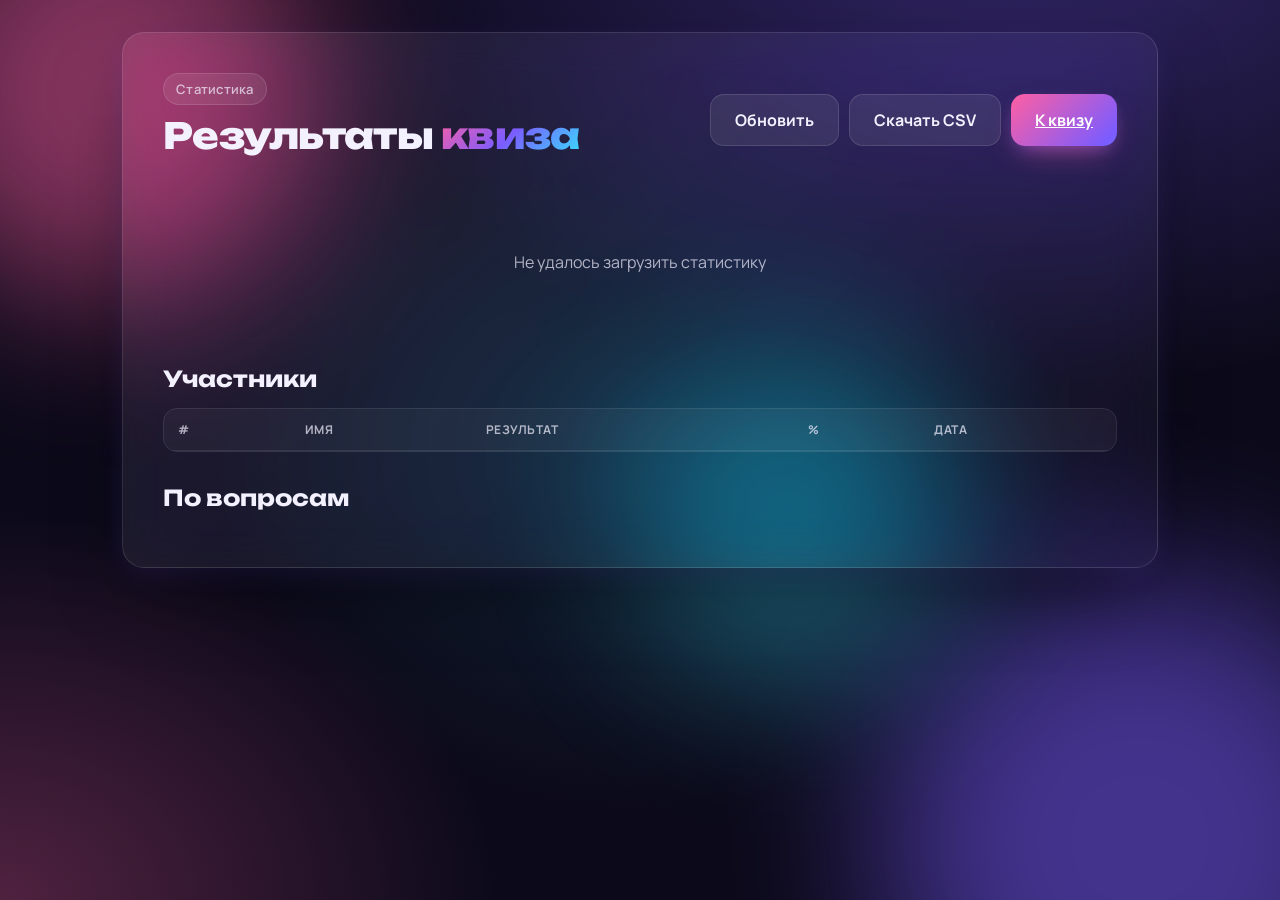
==== stats.html @ 78759b75 "Initial quiz" ====
<!doctype html>
<html lang="ru">
  <head>
    <meta charset="utf-8" />
    <meta name="viewport" content="width=device-width,initial-scale=1" />
    <title>Статистика квиза</title>
    <link rel="preconnect" href="https://fonts.googleapis.com" />
    <link rel="preconnect" href="https://fonts.gstatic.com" crossorigin />
    <link href="https://fonts.googleapis.com/css2?family=Manrope:wght@400;500;600;700;800&family=Unbounded:wght@600;700;800&display=swap" rel="stylesheet" />
    <link rel="stylesheet" href="styles.css" />
    <style>
      .app.wide { max-width: 1100px; align-items: flex-start; padding-top: 32px; padding-bottom: 64px; }
      .stats-header { display: flex; justify-content: space-between; align-items: center; gap: 16px; flex-wrap: wrap; margin-bottom: 24px; }
      .kpi-row { display: grid; grid-template-columns: repeat(auto-fit, minmax(180px, 1fr)); gap: 14px; margin-bottom: 32px; }
      .kpi { background: linear-gradient(135deg, rgba(255,255,255,0.08), rgba(255,255,255,0.03)); border: 1px solid var(--border); border-radius: var(--radius-sm); padding: 18px 20px; backdrop-filter: blur(20px); }
      .kpi-label { font-size: 12px; font-weight: 600; color: var(--text-muted); letter-spacing: 0.04em; text-transform: uppercase; margin-bottom: 6px; }
      .kpi-value { font-family: 'Unbounded', sans-serif; font-size: 36px; font-weight: 800; line-height: 1; background: var(--grad-primary); background-size: 200% 200%; -webkit-background-clip: text; background-clip: text; color: transparent; animation: gradient-shift 5s ease infinite; }
      .section-title { font-family: 'Unbounded', sans-serif; font-size: 22px; font-weight: 700; margin: 32px 0 16px; }
      .table-wrap { overflow-x: auto; border-radius: var(--radius-sm); border: 1px solid var(--border); }
      table { width: 100%; border-collapse: collapse; font-size: 14px; min-width: 560px; }
      th, td { padding: 12px 14px; text-align: left; border-bottom: 1px solid var(--border); }
      th { font-size: 12px; font-weight: 700; text-transform: uppercase; letter-spacing: 0.04em; color: var(--text-muted); background: rgba(255,255,255,0.04); }
      tr:last-child td { border-bottom: none; }
      tr:hover td { background: rgba(255,255,255,0.04); }
      .pill { display: inline-block; padding: 3px 10px; border-radius: 999px; font-weight: 700; font-size: 12px; }
      .pill.green { background: rgba(61,220,151,0.18); color: #b6f5d8; }
      .pill.red { background: rgba(255,94,126,0.18); color: #ffd0d8; }
      .pill.gray { background: rgba(255,255,255,0.08); color: var(--text-muted); }
      .q-card { background: rgba(255,255,255,0.04); border: 1px solid var(--border); border-radius: var(--radius-sm); padding: 18px; margin-bottom: 12px; }
      .q-head { display: flex; justify-content: space-between; gap: 16px; margin-bottom: 10px; align-items: flex-start; flex-wrap: wrap; }
      .q-num { font-weight: 700; color: var(--text-muted); margin-right: 8px; }
      .q-title { font-weight: 700; line-height: 1.4; flex: 1; }
      .opt-row { display: grid; grid-template-columns: 24px 1fr 60px; gap: 10px; align-items: center; padding: 6px 0; font-size: 14px; }
      .opt-letter { width: 22px; height: 22px; border-radius: 6px; background: rgba(255,255,255,0.08); display: grid; place-items: center; font-size: 11px; font-weight: 700; color: var(--text-muted); }
      .opt-row.is-correct .opt-letter { background: var(--grad-success); color: #053b25; }
      .opt-bar-wrap { background: rgba(255,255,255,0.06); border-radius: 6px; height: 8px; overflow: hidden; position: relative; margin-top: 4px; }
      .opt-bar { height: 100%; background: rgba(255,255,255,0.25); border-radius: 6px; transition: width 0.6s; }
      .opt-row.is-correct .opt-bar { background: var(--grad-success); }
      .opt-text { line-height: 1.4; }
      .opt-pct { font-weight: 700; font-size: 13px; text-align: right; color: var(--text-muted); font-variant-numeric: tabular-nums; }
      .top-actions { display: flex; gap: 10px; flex-wrap: wrap; }
      .empty { text-align: center; color: var(--text-muted); padding: 60px 20px; }
    </style>
  </head>
  <body>
    <div class="bg">
      <div class="blob blob1"></div>
      <div class="blob blob2"></div>
      <div class="blob blob3"></div>
    </div>

    <main class="app wide">
      <div class="card" style="width: 100%;">
        <div class="stats-header">
          <div>
            <div class="badge">Статистика</div>
            <h1 class="title" style="font-size: clamp(26px, 4vw, 36px); margin-top: 12px;">
              Результаты <span class="title-accent">квиза</span>
            </h1>
          </div>
          <div class="top-actions">
            <button class="btn btn-ghost" id="refresh">Обновить</button>
            <button class="btn btn-ghost" id="csv">Скачать CSV</button>
            <a class="btn btn-primary" href="index.html">К квизу</a>
          </div>
        </div>

        <div class="kpi-row" id="kpi-row"></div>

        <h2 class="section-title">Участники</h2>
        <div class="table-wrap">
          <table id="sessions-table">
            <thead>
              <tr>
                <th>#</th><th>Имя</th><th>Результат</th><th>%</th><th>Дата</th>
              </tr>
            </thead>
            <tbody></tbody>
          </table>
        </div>

        <h2 class="section-title">По вопросам</h2>
        <div id="questions"></div>
      </div>
    </main>

    <script src="questions.js"></script>
    <script>
      const BLOB_URL = 'https://jsonblob.com/api/jsonBlob/019df89b-81fc-7de4-af86-afc4af25f331';

      const fmtDate = (s) => {
        if (!s) return '—';
        const d = new Date(s);
        return d.toLocaleString('ru-RU', { day:'2-digit', month:'2-digit', year:'2-digit', hour:'2-digit', minute:'2-digit' });
      };

      function escapeHtml(s) {
        return String(s).replace(/[&<>"']/g, (c) => ({'&':'&amp;','<':'&lt;','>':'&gt;','"':'&quot;',"'":'&#39;'}[c]));
      }

      let cachedSessions = [];

      async function loadStats() {
        try {
          const r = await fetch(BLOB_URL + '?cb=' + Date.now(), { cache: 'no-store' });
          if (!r.ok) throw new Error('Не удалось загрузить');
          const data = await r.json();
          const sessions = (data.sessions || []).slice().reverse();
          cachedSessions = sessions;
          renderKPIs(sessions);
          renderSessions(sessions);
          renderQuestions(sessions);
        } catch (e) {
          document.getElementById('kpi-row').innerHTML = '<div class="empty">Не удалось загрузить статистику</div>';
        }
      }

      function renderKPIs(sessions) {
        const total = sessions.length;
        const totalAnswers = sessions.reduce((s, x) => s + (x.answers ? x.answers.length : 0), 0);
        const totalCorrect = sessions.reduce((s, x) => s + (x.score || 0), 0);
        const accuracy = totalAnswers ? Math.round((totalCorrect / totalAnswers) * 100) : 0;
        const avgScore = total ? (sessions.reduce((s, x) => s + (x.score || 0), 0) / total).toFixed(1) : '—';
        document.getElementById('kpi-row').innerHTML = `
          <div class="kpi"><div class="kpi-label">Всего прошло</div><div class="kpi-value">${total}</div></div>
          <div class="kpi"><div class="kpi-label">Средний балл</div><div class="kpi-value">${avgScore}</div></div>
          <div class="kpi"><div class="kpi-label">Точность</div><div class="kpi-value">${accuracy}%</div></div>
          <div class="kpi"><div class="kpi-label">Всего ответов</div><div class="kpi-value">${totalAnswers}</div></div>
        `;
      }

      function renderSessions(sessions) {
        const tbody = document.querySelector('#sessions-table tbody');
        if (!sessions.length) {
          tbody.innerHTML = `<tr><td colspan="5" class="empty">Пока никто не проходил</td></tr>`;
          return;
        }
        tbody.innerHTML = sessions.map((s, idx) => {
          const total = s.total || 0;
          const pct = total ? Math.round((s.score / total) * 100) : 0;
          return `<tr>
            <td>${sessions.length - idx}</td>
            <td>${escapeHtml(s.name || '—')}</td>
            <td><strong>${s.score}</strong> / ${total}</td>
            <td><span class="pill ${pct >= 80 ? 'green' : pct >= 50 ? 'gray' : 'red'}">${pct}%</span></td>
            <td>${fmtDate(s.finishedAt || s.startedAt)}</td>
          </tr>`;
        }).join('');
      }

      function renderQuestions(sessions) {
        const QS = window.QUIZ_QUESTIONS || [];
        const wrap = document.getElementById('questions');
        wrap.innerHTML = QS.map((q, idx) => {
          // Считаем по сессиям сколько кто что выбрал
          const optsCount = q.options.map(() => 0);
          let total = 0;
          let correctCount = 0;
          sessions.forEach((s) => {
            const a = (s.answers || []).find((x) => x.qIndex === idx);
            if (a && typeof a.chosen === 'number' && a.chosen >= 0 && a.chosen < q.options.length) {
              optsCount[a.chosen]++;
              total++;
              if (a.chosen === q.correct) correctCount++;
            }
          });
          const accuracy = total ? Math.round((correctCount / total) * 100) : 0;
          const optsHtml = q.options.map((opt, i) => {
            const cnt = optsCount[i];
            const pct = total ? Math.round((cnt / total) * 100) : 0;
            return `<div class="opt-row ${i === q.correct ? 'is-correct' : ''}">
              <span class="opt-letter">${'АБВГДЕ'[i]}</span>
              <div>
                <div class="opt-text">${escapeHtml(opt)}</div>
                <div class="opt-bar-wrap"><div class="opt-bar" style="width: ${pct}%"></div></div>
              </div>
              <span class="opt-pct">${pct}% · ${cnt}</span>
            </div>`;
          }).join('');
          return `<div class="q-card">
            <div class="q-head">
              <div class="q-title"><span class="q-num">${idx + 1}.</span>${escapeHtml(q.q)}</div>
              <span class="pill ${accuracy >= 70 ? 'green' : accuracy >= 40 ? 'gray' : 'red'}">${accuracy}% верно · ${total} отв.</span>
            </div>
            ${optsHtml}
          </div>`;
        }).join('');
      }

      function downloadCsv() {
        const rows = [['#', 'Имя', 'Балл', 'Всего', 'Процент', 'Начало', 'Финиш']];
        cachedSessions.slice().reverse().forEach((s, i) => {
          const pct = s.total ? Math.round((s.score / s.total) * 100) + '%' : '0%';
          rows.push([i + 1, s.name, s.score, s.total, pct, s.startedAt || '', s.finishedAt || '']);
        });
        const csv = rows.map((r) => r.map((c) => `"${String(c).replace(/"/g, '""')}"`).join(',')).join('\n');
        const blob = new Blob(['\uFEFF' + csv], { type: 'text/csv;charset=utf-8;' });
        const url = URL.createObjectURL(blob);
        const a = document.createElement('a');
        a.href = url;
        a.download = `quiz-results-${new Date().toISOString().slice(0,10)}.csv`;
        a.click();
        URL.revokeObjectURL(url);
      }

      document.getElementById('refresh').addEventListener('click', loadStats);
      document.getElementById('csv').addEventListener('click', downloadCsv);
      loadStats();
    </script>
  </body>
</html>
---- styles.css ----
/* ============ Базовая палитра ============ */
:root {
  --bg-0: #0c0a1a;
  --bg-1: #14102a;
  --surface: rgba(255, 255, 255, 0.06);
  --surface-strong: rgba(255, 255, 255, 0.1);
  --border: rgba(255, 255, 255, 0.12);
  --text: #f4f1ff;
  --text-muted: rgba(244, 241, 255, 0.7);
  --text-faint: rgba(244, 241, 255, 0.45);

  --accent: #ff5fa2;       /* розовая фуксия */
  --accent-2: #7b5cff;     /* фиолет */
  --accent-3: #36e0ff;     /* бирюза */
  --success: #3ddc97;
  --error: #ff5e7e;

  --grad-primary: linear-gradient(135deg, #ff5fa2 0%, #7b5cff 50%, #36e0ff 100%);
  --grad-success: linear-gradient(135deg, #3ddc97 0%, #36e0ff 100%);
  --grad-error: linear-gradient(135deg, #ff5e7e 0%, #ff8a3d 100%);

  --radius: 22px;
  --radius-sm: 14px;

  --shadow-card: 0 30px 80px -20px rgba(0, 0, 0, 0.55),
    0 8px 32px -8px rgba(123, 92, 255, 0.25);
}

* { box-sizing: border-box; }

html, body {
  margin: 0;
  padding: 0;
  min-height: 100%;
  font-family: 'Manrope', system-ui, -apple-system, sans-serif;
  background: var(--bg-0);
  color: var(--text);
  -webkit-font-smoothing: antialiased;
  -moz-osx-font-smoothing: grayscale;
  overflow-x: hidden;
}

body {
  min-height: 100vh;
  background:
    radial-gradient(1200px 800px at 80% -10%, rgba(123, 92, 255, 0.35), transparent 60%),
    radial-gradient(900px 700px at 0% 100%, rgba(255, 95, 162, 0.28), transparent 55%),
    radial-gradient(700px 600px at 50% 50%, rgba(54, 224, 255, 0.12), transparent 60%),
    var(--bg-0);
}

/* ============ Фоновые "блобы" ============ */
.bg {
  position: fixed;
  inset: 0;
  pointer-events: none;
  overflow: hidden;
  z-index: 0;
}
.blob {
  position: absolute;
  border-radius: 50%;
  filter: blur(80px);
  opacity: 0.5;
  animation: float 18s ease-in-out infinite;
}
.blob1 { width: 420px; height: 420px; background: #ff5fa2; top: -120px; left: -100px; }
.blob2 { width: 520px; height: 520px; background: #7b5cff; bottom: -200px; right: -120px; animation-delay: -4s; animation-duration: 22s; }
.blob3 { width: 320px; height: 320px; background: #36e0ff; top: 40%; left: 50%; opacity: 0.35; animation-delay: -8s; animation-duration: 26s; }

@keyframes float {
  0%, 100% { transform: translate(0, 0) scale(1); }
  33% { transform: translate(40px, -30px) scale(1.05); }
  66% { transform: translate(-30px, 40px) scale(0.95); }
}

/* ============ Основной контейнер ============ */
.app {
  position: relative;
  z-index: 1;
  max-width: 720px;
  margin: 0 auto;
  padding: clamp(20px, 4vw, 48px) clamp(16px, 4vw, 32px);
  min-height: 100vh;
  display: flex;
  align-items: center;
  justify-content: center;
}

.card {
  width: 100%;
  background: linear-gradient(135deg, rgba(255,255,255,0.08), rgba(255,255,255,0.03));
  border: 1px solid var(--border);
  backdrop-filter: blur(24px) saturate(140%);
  -webkit-backdrop-filter: blur(24px) saturate(140%);
  border-radius: var(--radius);
  padding: clamp(24px, 4vw, 40px);
  box-shadow: var(--shadow-card);
}

/* Экраны */
.screen { display: none; animation: screen-in 0.5s cubic-bezier(0.2, 0.8, 0.2, 1); }
.screen.active { display: block; }
@keyframes screen-in {
  from { opacity: 0; transform: translateY(16px); }
  to { opacity: 1; transform: translateY(0); }
}

/* ============ Типографика ============ */
.title {
  font-family: 'Unbounded', 'Manrope', sans-serif;
  font-size: clamp(28px, 5vw, 44px);
  font-weight: 800;
  line-height: 1.05;
  letter-spacing: -0.02em;
  margin: 16px 0 12px;
}
.title-accent {
  background: var(--grad-primary);
  -webkit-background-clip: text;
  background-clip: text;
  color: transparent;
}
.subtitle {
  color: var(--text-muted);
  font-size: clamp(15px, 1.6vw, 17px);
  line-height: 1.55;
  margin: 0 0 28px;
}
.badge {
  display: inline-block;
  padding: 6px 12px;
  border-radius: 999px;
  background: rgba(255, 255, 255, 0.08);
  border: 1px solid var(--border);
  font-size: 13px;
  font-weight: 600;
  color: var(--text-muted);
  letter-spacing: 0.02em;
}

/* ============ Поле ввода ============ */
.field {
  display: block;
  margin-bottom: 24px;
}
.field-label {
  display: block;
  font-size: 13px;
  font-weight: 600;
  color: var(--text-muted);
  letter-spacing: 0.04em;
  text-transform: uppercase;
  margin-bottom: 8px;
}
.field input {
  width: 100%;
  padding: 16px 18px;
  font: inherit;
  font-size: 16px;
  color: var(--text);
  background: rgba(255, 255, 255, 0.06);
  border: 1.5px solid var(--border);
  border-radius: var(--radius-sm);
  outline: none;
  transition: border-color 0.2s, background 0.2s, box-shadow 0.2s;
}
.field input:focus {
  border-color: var(--accent);
  background: rgba(255, 255, 255, 0.1);
  box-shadow: 0 0 0 4px rgba(255, 95, 162, 0.18);
}

/* ============ Кнопки ============ */
.btn {
  display: inline-flex;
  align-items: center;
  justify-content: center;
  gap: 10px;
  padding: 14px 24px;
  font: inherit;
  font-weight: 700;
  font-size: 16px;
  border: none;
  border-radius: var(--radius-sm);
  cursor: pointer;
  transition: transform 0.15s, box-shadow 0.2s, opacity 0.2s;
  user-select: none;
}
.btn:active { transform: translateY(1px) scale(0.99); }
.btn:disabled { opacity: 0.4; cursor: not-allowed; }

.btn-primary {
  color: white;
  background: var(--grad-primary);
  background-size: 180% 180%;
  box-shadow: 0 12px 30px -10px rgba(255, 95, 162, 0.55),
    0 6px 16px -6px rgba(123, 92, 255, 0.5);
  animation: gradient-shift 6s ease infinite;
}
.btn-primary:not(:disabled):hover {
  transform: translateY(-2px);
  box-shadow: 0 16px 40px -10px rgba(255, 95, 162, 0.65),
    0 10px 22px -6px rgba(123, 92, 255, 0.55);
}
@keyframes gradient-shift {
  0%, 100% { background-position: 0% 50%; }
  50% { background-position: 100% 50%; }
}

.btn-ghost {
  background: rgba(255, 255, 255, 0.08);
  color: var(--text);
  border: 1px solid var(--border);
}
.btn-ghost:hover { background: rgba(255, 255, 255, 0.12); }

/* ============ Шапка квиза ============ */
.quiz-header { margin-bottom: 24px; }
.progress {
  height: 8px;
  background: rgba(255, 255, 255, 0.08);
  border-radius: 999px;
  overflow: hidden;
}
.progress-bar {
  height: 100%;
  width: 0%;
  background: var(--grad-primary);
  background-size: 200% 100%;
  border-radius: 999px;
  transition: width 0.6s cubic-bezier(0.2, 0.8, 0.2, 1);
  animation: gradient-shift 4s ease infinite;
}
.progress-meta {
  display: flex;
  justify-content: space-between;
  margin-top: 10px;
  font-size: 13px;
  font-weight: 600;
  color: var(--text-muted);
}
.score { color: var(--success); }

/* ============ Вопрос и варианты ============ */
.question {
  font-family: 'Unbounded', 'Manrope', sans-serif;
  font-size: clamp(20px, 2.6vw, 26px);
  font-weight: 700;
  line-height: 1.3;
  margin: 0 0 24px;
  letter-spacing: -0.01em;
}

.options {
  list-style: none;
  margin: 0 0 16px;
  padding: 0;
  display: flex;
  flex-direction: column;
  gap: 10px;
}
.option {
  position: relative;
  display: flex;
  align-items: center;
  gap: 14px;
  width: 100%;
  padding: 16px 18px;
  background: rgba(255, 255, 255, 0.05);
  border: 1.5px solid var(--border);
  border-radius: var(--radius-sm);
  color: var(--text);
  font: inherit;
  font-size: 15.5px;
  line-height: 1.45;
  text-align: left;
  cursor: pointer;
  transition: transform 0.15s, background 0.2s, border-color 0.2s, box-shadow 0.2s;
}
.option:hover:not(:disabled):not(.locked) {
  transform: translateX(4px);
  background: rgba(255, 255, 255, 0.09);
  border-color: rgba(255, 255, 255, 0.22);
}
.option:disabled, .option.locked { cursor: default; }

.option-letter {
  flex-shrink: 0;
  width: 32px;
  height: 32px;
  display: grid;
  place-items: center;
  border-radius: 10px;
  background: rgba(255, 255, 255, 0.08);
  border: 1px solid var(--border);
  font-weight: 700;
  font-size: 14px;
  color: var(--text-muted);
  transition: all 0.2s;
}
.option-text { flex: 1; }

.option.correct {
  background: linear-gradient(135deg, rgba(61, 220, 151, 0.18), rgba(54, 224, 255, 0.12));
  border-color: rgba(61, 220, 151, 0.6);
  box-shadow: 0 0 0 4px rgba(61, 220, 151, 0.15),
    0 12px 30px -10px rgba(61, 220, 151, 0.45);
  animation: pop-correct 0.5s cubic-bezier(0.2, 0.8, 0.2, 1);
}
.option.correct .option-letter {
  background: var(--grad-success);
  border-color: transparent;
  color: #053b25;
}
.option.wrong {
  background: linear-gradient(135deg, rgba(255, 94, 126, 0.18), rgba(255, 138, 61, 0.1));
  border-color: rgba(255, 94, 126, 0.55);
  animation: shake 0.5s cubic-bezier(0.36, 0.07, 0.19, 0.97);
}
.option.wrong .option-letter {
  background: var(--grad-error);
  border-color: transparent;
  color: white;
}
.option.faded { opacity: 0.45; }

@keyframes pop-correct {
  0% { transform: scale(1); }
  40% { transform: scale(1.03); }
  100% { transform: scale(1); }
}
@keyframes shake {
  0%, 100% { transform: translateX(0); }
  20%, 60% { transform: translateX(-6px); }
  40%, 80% { transform: translateX(6px); }
}

/* ============ Фидбек ============ */
.feedback {
  min-height: 0;
  margin: 0;
  border-radius: var(--radius-sm);
  font-weight: 600;
  font-size: 15px;
  line-height: 1.5;
  overflow: hidden;
  transition: all 0.4s cubic-bezier(0.2, 0.8, 0.2, 1);
}
.feedback.show {
  margin: 16px 0 0;
  padding: 16px 18px;
}
.feedback.correct {
  background: linear-gradient(135deg, rgba(61, 220, 151, 0.15), rgba(54, 224, 255, 0.1));
  border: 1px solid rgba(61, 220, 151, 0.35);
  color: #b6f5d8;
}
.feedback.wrong {
  background: linear-gradient(135deg, rgba(255, 94, 126, 0.15), rgba(255, 138, 61, 0.08));
  border: 1px solid rgba(255, 94, 126, 0.35);
  color: #ffd0d8;
}
.feedback-emoji {
  font-size: 24px;
  margin-right: 8px;
  display: inline-block;
  animation: pop-in 0.5s cubic-bezier(0.34, 1.56, 0.64, 1);
}
.feedback-title { font-size: 17px; font-weight: 800; margin-right: 4px; }
.feedback-meta {
  display: block;
  margin-top: 6px;
  font-size: 13px;
  font-weight: 500;
  color: var(--text-muted);
}
@keyframes pop-in {
  0% { transform: scale(0) rotate(-30deg); opacity: 0; }
  60% { transform: scale(1.2) rotate(8deg); }
  100% { transform: scale(1) rotate(0); opacity: 1; }
}

.quiz-footer {
  display: flex;
  justify-content: flex-end;
  margin-top: 22px;
}

/* ============ Финиш ============ */
.finish-emoji {
  font-size: 72px;
  text-align: center;
  margin-bottom: 8px;
  animation: bounce-in 0.7s cubic-bezier(0.34, 1.56, 0.64, 1);
}
@keyframes bounce-in {
  0% { transform: scale(0); opacity: 0; }
  60% { transform: scale(1.15); }
  100% { transform: scale(1); opacity: 1; }
}
#screen-finish .title { text-align: center; }
#screen-finish .subtitle { text-align: center; }

.result-big {
  text-align: center;
  font-family: 'Unbounded', 'Manrope', sans-serif;
  font-size: clamp(56px, 10vw, 88px);
  font-weight: 800;
  line-height: 1;
  margin: 18px 0 4px;
  letter-spacing: -0.04em;
}
.result-big > span:first-child {
  background: var(--grad-primary);
  background-size: 200% 200%;
  -webkit-background-clip: text;
  background-clip: text;
  color: transparent;
  animation: gradient-shift 5s ease infinite;
}
.result-total { color: var(--text-faint); font-size: 0.6em; margin-left: 8px; }
.result-percent {
  text-align: center;
  font-weight: 700;
  font-size: 18px;
  color: var(--text-muted);
  margin-bottom: 28px;
}

/* ============ Разбор ответов ============ */
.review {
  display: flex;
  flex-direction: column;
  gap: 12px;
  margin-bottom: 24px;
}
.review-item {
  background: rgba(255, 255, 255, 0.04);
  border: 1px solid var(--border);
  border-left: 3px solid var(--text-faint);
  border-radius: var(--radius-sm);
  padding: 14px 16px;
}
.review-item.correct { border-left-color: var(--success); }
.review-item.wrong { border-left-color: var(--error); }
.review-q {
  font-weight: 700;
  font-size: 14px;
  margin-bottom: 8px;
  line-height: 1.4;
}
.review-q-num {
  display: inline-block;
  width: 22px;
  height: 22px;
  margin-right: 8px;
  background: rgba(255, 255, 255, 0.08);
  border-radius: 6px;
  font-size: 12px;
  font-weight: 700;
  text-align: center;
  line-height: 22px;
  color: var(--text-muted);
}
.review-line {
  display: block;
  font-size: 13.5px;
  line-height: 1.45;
  margin-top: 4px;
  color: var(--text-muted);
}
.review-line.right-answer { color: #b6f5d8; }
.review-line.your-wrong { color: #ffd0d8; }
.review-line strong { color: var(--text); font-weight: 700; }

.finish-actions {
  display: flex;
  justify-content: center;
  gap: 12px;
  flex-wrap: wrap;
}

/* ============ Конфетти ============ */
#confetti {
  position: fixed;
  inset: 0;
  pointer-events: none;
  z-index: 100;
}

/* ============ Большая celebration-анимация ============ */
.celebrate {
  position: fixed;
  top: 50%;
  left: 50%;
  transform: translate(-50%, -50%);
  z-index: 99;
  pointer-events: none;
  font-family: 'Unbounded', sans-serif;
  font-size: clamp(40px, 8vw, 72px);
  font-weight: 800;
  text-align: center;
  background: var(--grad-primary);
  background-size: 200% 200%;
  -webkit-background-clip: text;
  background-clip: text;
  color: transparent;
  text-shadow: 0 0 60px rgba(255, 95, 162, 0.4);
  animation: celebrate-pop 1.4s cubic-bezier(0.34, 1.56, 0.64, 1) forwards,
    gradient-shift 1.4s ease infinite;
  white-space: nowrap;
}
@keyframes celebrate-pop {
  0%   { transform: translate(-50%, -50%) scale(0)   rotate(-15deg); opacity: 0; }
  20%  { transform: translate(-50%, -50%) scale(1.1) rotate(4deg);  opacity: 1; }
  40%  { transform: translate(-50%, -50%) scale(1)   rotate(-2deg); }
  80%  { transform: translate(-50%, -50%) scale(1)   rotate(0);     opacity: 1; }
  100% { transform: translate(-50%, -50%) scale(1.4) rotate(0);     opacity: 0; }
}

/* prefers-reduced-motion */
@media (prefers-reduced-motion: reduce) {
  *, *::before, *::after {
    animation-duration: 0.01ms !important;
    animation-iteration-count: 1 !important;
    transition-duration: 0.01ms !important;
  }
}

/* Mobile */
@media (max-width: 480px) {
  .app { padding: 16px; }
  .card { padding: 20px; }
  .option { padding: 14px 14px; font-size: 14.5px; gap: 10px; }
  .option-letter { width: 28px; height: 28px; font-size: 13px; }
  .btn { width: 100%; padding: 14px 18px; }
  .quiz-footer { justify-content: stretch; }
}
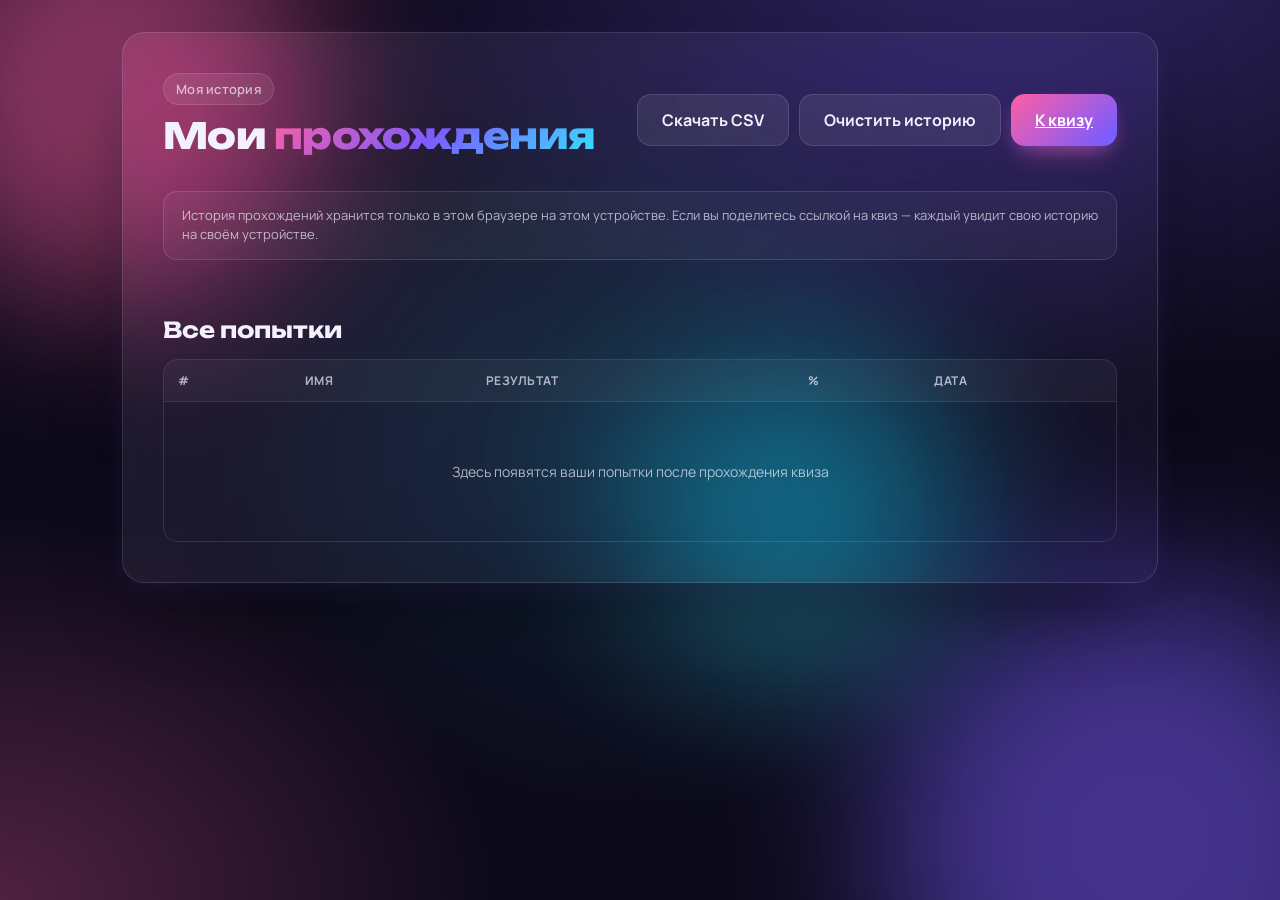
==== commit e8be8358: "Local-only history: store sessions in localStorage, rewrite stats page" ====
--- a/stats.html
+++ b/stats.html
@@ -3,7 +3,7 @@
   <head>
     <meta charset="utf-8" />
     <meta name="viewport" content="width=device-width,initial-scale=1" />
-    <title>Статистика квиза</title>
+    <title>Мои прохождения · Викторина по отпускам</title>
     <link rel="preconnect" href="https://fonts.googleapis.com" />
     <link rel="preconnect" href="https://fonts.gstatic.com" crossorigin />
     <link href="https://fonts.googleapis.com/css2?family=Manrope:wght@400;500;600;700;800&family=Unbounded:wght@600;700;800&display=swap" rel="stylesheet" />
@@ -26,20 +26,9 @@
       .pill.green { background: rgba(61,220,151,0.18); color: #b6f5d8; }
       .pill.red { background: rgba(255,94,126,0.18); color: #ffd0d8; }
       .pill.gray { background: rgba(255,255,255,0.08); color: var(--text-muted); }
-      .q-card { background: rgba(255,255,255,0.04); border: 1px solid var(--border); border-radius: var(--radius-sm); padding: 18px; margin-bottom: 12px; }
-      .q-head { display: flex; justify-content: space-between; gap: 16px; margin-bottom: 10px; align-items: flex-start; flex-wrap: wrap; }
-      .q-num { font-weight: 700; color: var(--text-muted); margin-right: 8px; }
-      .q-title { font-weight: 700; line-height: 1.4; flex: 1; }
-      .opt-row { display: grid; grid-template-columns: 24px 1fr 60px; gap: 10px; align-items: center; padding: 6px 0; font-size: 14px; }
-      .opt-letter { width: 22px; height: 22px; border-radius: 6px; background: rgba(255,255,255,0.08); display: grid; place-items: center; font-size: 11px; font-weight: 700; color: var(--text-muted); }
-      .opt-row.is-correct .opt-letter { background: var(--grad-success); color: #053b25; }
-      .opt-bar-wrap { background: rgba(255,255,255,0.06); border-radius: 6px; height: 8px; overflow: hidden; position: relative; margin-top: 4px; }
-      .opt-bar { height: 100%; background: rgba(255,255,255,0.25); border-radius: 6px; transition: width 0.6s; }
-      .opt-row.is-correct .opt-bar { background: var(--grad-success); }
-      .opt-text { line-height: 1.4; }
-      .opt-pct { font-weight: 700; font-size: 13px; text-align: right; color: var(--text-muted); font-variant-numeric: tabular-nums; }
       .top-actions { display: flex; gap: 10px; flex-wrap: wrap; }
       .empty { text-align: center; color: var(--text-muted); padding: 60px 20px; }
+      .note { background: rgba(255,255,255,0.04); border: 1px solid var(--border); border-radius: var(--radius-sm); padding: 14px 18px; color: var(--text-muted); font-size: 13px; line-height: 1.5; margin-bottom: 24px; }
     </style>
   </head>
   <body>
@@ -53,21 +42,25 @@
       <div class="card" style="width: 100%;">
         <div class="stats-header">
           <div>
-            <div class="badge">Статистика</div>
+            <div class="badge">Моя история</div>
             <h1 class="title" style="font-size: clamp(26px, 4vw, 36px); margin-top: 12px;">
-              Результаты <span class="title-accent">квиза</span>
+              Мои <span class="title-accent">прохождения</span>
             </h1>
           </div>
           <div class="top-actions">
-            <button class="btn btn-ghost" id="refresh">Обновить</button>
             <button class="btn btn-ghost" id="csv">Скачать CSV</button>
+            <button class="btn btn-ghost" id="clear">Очистить историю</button>
             <a class="btn btn-primary" href="index.html">К квизу</a>
           </div>
         </div>
 
+        <div class="note">
+          История прохождений хранится только в этом браузере на этом устройстве. Если вы поделитесь ссылкой на квиз — каждый увидит свою историю на своём устройстве.
+        </div>
+
         <div class="kpi-row" id="kpi-row"></div>
 
-        <h2 class="section-title">Участники</h2>
+        <h2 class="section-title">Все попытки</h2>
         <div class="table-wrap">
           <table id="sessions-table">
             <thead>
@@ -78,16 +71,11 @@
             <tbody></tbody>
           </table>
         </div>
-
-        <h2 class="section-title">По вопросам</h2>
-        <div id="questions"></div>
       </div>
     </main>
 
     <script src="questions.js"></script>
     <script>
-      const BLOB_URL = 'https://jsonblob.com/api/jsonBlob/019df89b-81fc-7de4-af86-afc4af25f331';
-
       const fmtDate = (s) => {
         if (!s) return '—';
         const d = new Date(s);
@@ -98,41 +86,46 @@
         return String(s).replace(/[&<>"']/g, (c) => ({'&':'&amp;','<':'&lt;','>':'&gt;','"':'&quot;',"'":'&#39;'}[c]));
       }
 
+      function loadLocal() {
+        try {
+          return JSON.parse(localStorage.getItem('quiz_my_sessions') || '[]');
+        } catch (_) {
+          return [];
+        }
+      }
+
       let cachedSessions = [];
 
-      async function loadStats() {
-        try {
-          const r = await fetch(BLOB_URL + '?cb=' + Date.now(), { cache: 'no-store' });
-          if (!r.ok) throw new Error('Не удалось загрузить');
-          const data = await r.json();
-          const sessions = (data.sessions || []).slice().reverse();
-          cachedSessions = sessions;
-          renderKPIs(sessions);
-          renderSessions(sessions);
-          renderQuestions(sessions);
-        } catch (e) {
-          document.getElementById('kpi-row').innerHTML = '<div class="empty">Не удалось загрузить статистику</div>';
-        }
+      function render() {
+        const sessions = loadLocal().slice().reverse();
+        cachedSessions = sessions;
+        renderKPIs(sessions);
+        renderSessions(sessions);
       }
 
       function renderKPIs(sessions) {
         const total = sessions.length;
+        if (!total) {
+          document.getElementById('kpi-row').innerHTML = '';
+          return;
+        }
         const totalAnswers = sessions.reduce((s, x) => s + (x.answers ? x.answers.length : 0), 0);
         const totalCorrect = sessions.reduce((s, x) => s + (x.score || 0), 0);
         const accuracy = totalAnswers ? Math.round((totalCorrect / totalAnswers) * 100) : 0;
-        const avgScore = total ? (sessions.reduce((s, x) => s + (x.score || 0), 0) / total).toFixed(1) : '—';
+        const best = sessions.reduce((m, x) => Math.max(m, x.score || 0), 0);
+        const avg = (sessions.reduce((s, x) => s + (x.score || 0), 0) / total).toFixed(1);
         document.getElementById('kpi-row').innerHTML = `
-          <div class="kpi"><div class="kpi-label">Всего прошло</div><div class="kpi-value">${total}</div></div>
-          <div class="kpi"><div class="kpi-label">Средний балл</div><div class="kpi-value">${avgScore}</div></div>
+          <div class="kpi"><div class="kpi-label">Попыток</div><div class="kpi-value">${total}</div></div>
+          <div class="kpi"><div class="kpi-label">Лучший балл</div><div class="kpi-value">${best}</div></div>
+          <div class="kpi"><div class="kpi-label">Средний балл</div><div class="kpi-value">${avg}</div></div>
           <div class="kpi"><div class="kpi-label">Точность</div><div class="kpi-value">${accuracy}%</div></div>
-          <div class="kpi"><div class="kpi-label">Всего ответов</div><div class="kpi-value">${totalAnswers}</div></div>
         `;
       }
 
       function renderSessions(sessions) {
         const tbody = document.querySelector('#sessions-table tbody');
         if (!sessions.length) {
-          tbody.innerHTML = `<tr><td colspan="5" class="empty">Пока никто не проходил</td></tr>`;
+          tbody.innerHTML = `<tr><td colspan="5" class="empty">Здесь появятся ваши попытки после прохождения квиза</td></tr>`;
           return;
         }
         tbody.innerHTML = sessions.map((s, idx) => {
@@ -148,46 +141,8 @@
         }).join('');
       }
 
-      function renderQuestions(sessions) {
-        const QS = window.QUIZ_QUESTIONS || [];
-        const wrap = document.getElementById('questions');
-        wrap.innerHTML = QS.map((q, idx) => {
-          // Считаем по сессиям сколько кто что выбрал
-          const optsCount = q.options.map(() => 0);
-          let total = 0;
-          let correctCount = 0;
-          sessions.forEach((s) => {
-            const a = (s.answers || []).find((x) => x.qIndex === idx);
-            if (a && typeof a.chosen === 'number' && a.chosen >= 0 && a.chosen < q.options.length) {
-              optsCount[a.chosen]++;
-              total++;
-              if (a.chosen === q.correct) correctCount++;
-            }
-          });
-          const accuracy = total ? Math.round((correctCount / total) * 100) : 0;
-          const optsHtml = q.options.map((opt, i) => {
-            const cnt = optsCount[i];
-            const pct = total ? Math.round((cnt / total) * 100) : 0;
-            return `<div class="opt-row ${i === q.correct ? 'is-correct' : ''}">
-              <span class="opt-letter">${'АБВГДЕ'[i]}</span>
-              <div>
-                <div class="opt-text">${escapeHtml(opt)}</div>
-                <div class="opt-bar-wrap"><div class="opt-bar" style="width: ${pct}%"></div></div>
-              </div>
-              <span class="opt-pct">${pct}% · ${cnt}</span>
-            </div>`;
-          }).join('');
-          return `<div class="q-card">
-            <div class="q-head">
-              <div class="q-title"><span class="q-num">${idx + 1}.</span>${escapeHtml(q.q)}</div>
-              <span class="pill ${accuracy >= 70 ? 'green' : accuracy >= 40 ? 'gray' : 'red'}">${accuracy}% верно · ${total} отв.</span>
-            </div>
-            ${optsHtml}
-          </div>`;
-        }).join('');
-      }
-
       function downloadCsv() {
+        if (!cachedSessions.length) return;
         const rows = [['#', 'Имя', 'Балл', 'Всего', 'Процент', 'Начало', 'Финиш']];
         cachedSessions.slice().reverse().forEach((s, i) => {
           const pct = s.total ? Math.round((s.score / s.total) * 100) + '%' : '0%';
@@ -198,14 +153,20 @@
         const url = URL.createObjectURL(blob);
         const a = document.createElement('a');
         a.href = url;
-        a.download = `quiz-results-${new Date().toISOString().slice(0,10)}.csv`;
+        a.download = `quiz-history-${new Date().toISOString().slice(0,10)}.csv`;
         a.click();
         URL.revokeObjectURL(url);
       }
 
-      document.getElementById('refresh').addEventListener('click', loadStats);
+      function clearHistory() {
+        if (!confirm('Удалить всю историю прохождений на этом устройстве?')) return;
+        localStorage.removeItem('quiz_my_sessions');
+        render();
+      }
+
       document.getElementById('csv').addEventListener('click', downloadCsv);
-      loadStats();
+      document.getElementById('clear').addEventListener('click', clearHistory);
+      render();
     </script>
   </body>
 </html>
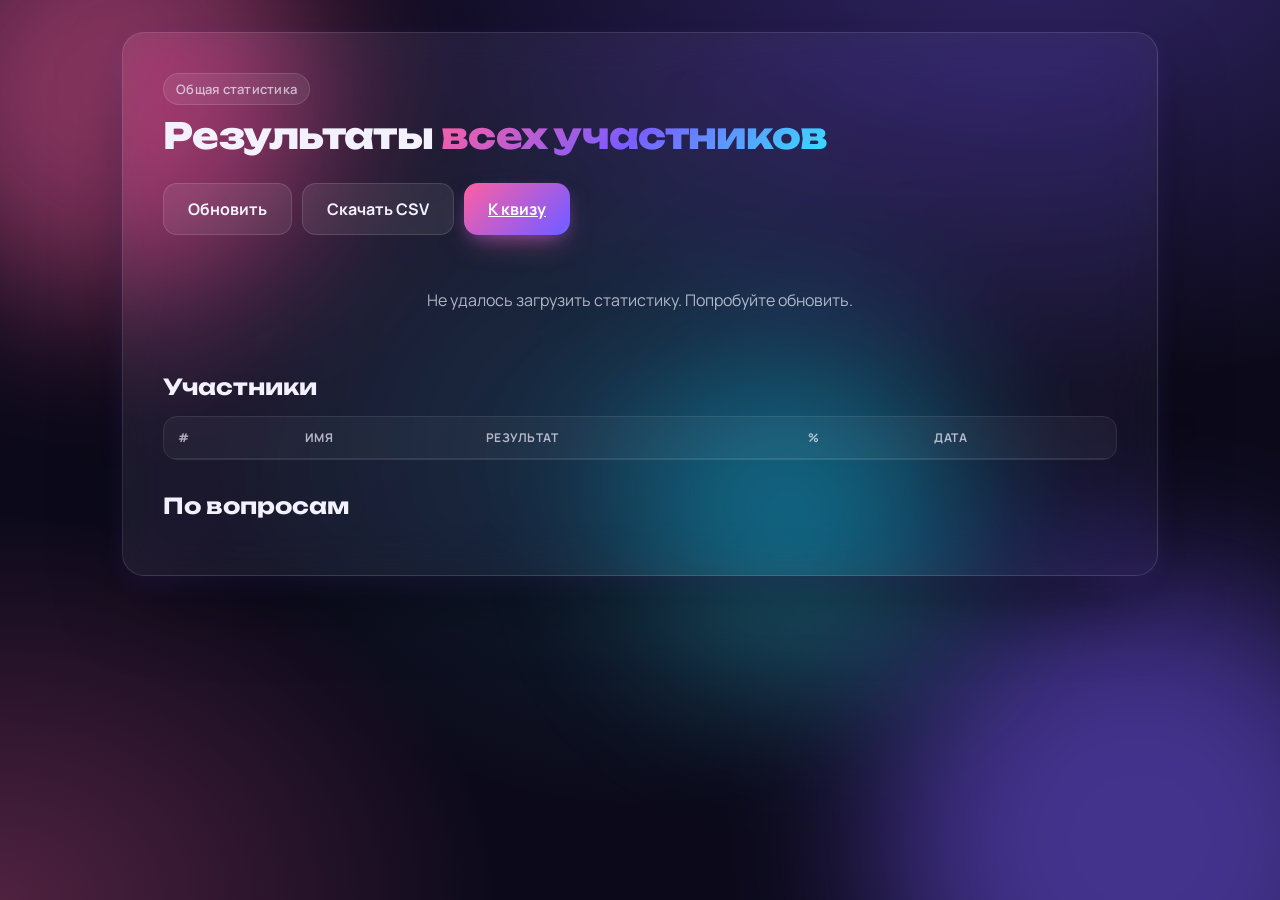
==== commit 24bc35a4: "Cloud storage via GitHub Issue Comments — shared stats for all participants" ====
--- a/stats.html
+++ b/stats.html
@@ -3,7 +3,7 @@
   <head>
     <meta charset="utf-8" />
     <meta name="viewport" content="width=device-width,initial-scale=1" />
-    <title>Мои прохождения · Викторина по отпускам</title>
+    <title>Статистика · Викторина по отпускам</title>
     <link rel="preconnect" href="https://fonts.googleapis.com" />
     <link rel="preconnect" href="https://fonts.gstatic.com" crossorigin />
     <link href="https://fonts.googleapis.com/css2?family=Manrope:wght@400;500;600;700;800&family=Unbounded:wght@600;700;800&display=swap" rel="stylesheet" />
@@ -26,9 +26,21 @@
       .pill.green { background: rgba(61,220,151,0.18); color: #b6f5d8; }
       .pill.red { background: rgba(255,94,126,0.18); color: #ffd0d8; }
       .pill.gray { background: rgba(255,255,255,0.08); color: var(--text-muted); }
+      .q-card { background: rgba(255,255,255,0.04); border: 1px solid var(--border); border-radius: var(--radius-sm); padding: 18px; margin-bottom: 12px; }
+      .q-head { display: flex; justify-content: space-between; gap: 16px; margin-bottom: 10px; align-items: flex-start; flex-wrap: wrap; }
+      .q-num { font-weight: 700; color: var(--text-muted); margin-right: 8px; }
+      .q-title { font-weight: 700; line-height: 1.4; flex: 1; }
+      .opt-row { display: grid; grid-template-columns: 24px 1fr 80px; gap: 10px; align-items: center; padding: 6px 0; font-size: 14px; }
+      .opt-letter { width: 22px; height: 22px; border-radius: 6px; background: rgba(255,255,255,0.08); display: grid; place-items: center; font-size: 11px; font-weight: 700; color: var(--text-muted); }
+      .opt-row.is-correct .opt-letter { background: var(--grad-success); color: #053b25; }
+      .opt-bar-wrap { background: rgba(255,255,255,0.06); border-radius: 6px; height: 8px; overflow: hidden; position: relative; margin-top: 4px; }
+      .opt-bar { height: 100%; background: rgba(255,255,255,0.25); border-radius: 6px; transition: width 0.6s; }
+      .opt-row.is-correct .opt-bar { background: var(--grad-success); }
+      .opt-text { line-height: 1.4; }
+      .opt-pct { font-weight: 700; font-size: 13px; text-align: right; color: var(--text-muted); font-variant-numeric: tabular-nums; }
       .top-actions { display: flex; gap: 10px; flex-wrap: wrap; }
       .empty { text-align: center; color: var(--text-muted); padding: 60px 20px; }
-      .note { background: rgba(255,255,255,0.04); border: 1px solid var(--border); border-radius: var(--radius-sm); padding: 14px 18px; color: var(--text-muted); font-size: 13px; line-height: 1.5; margin-bottom: 24px; }
+      .loading { text-align: center; padding: 30px; color: var(--text-muted); }
     </style>
   </head>
   <body>
@@ -42,25 +54,23 @@
       <div class="card" style="width: 100%;">
         <div class="stats-header">
           <div>
-            <div class="badge">Моя история</div>
+            <div class="badge">Общая статистика</div>
             <h1 class="title" style="font-size: clamp(26px, 4vw, 36px); margin-top: 12px;">
-              Мои <span class="title-accent">прохождения</span>
+              Результаты <span class="title-accent">всех участников</span>
             </h1>
           </div>
           <div class="top-actions">
+            <button class="btn btn-ghost" id="refresh">Обновить</button>
             <button class="btn btn-ghost" id="csv">Скачать CSV</button>
-            <button class="btn btn-ghost" id="clear">Очистить историю</button>
             <a class="btn btn-primary" href="index.html">К квизу</a>
           </div>
         </div>
 
-        <div class="note">
-          История прохождений хранится только в этом браузере на этом устройстве. Если вы поделитесь ссылкой на квиз — каждый увидит свою историю на своём устройстве.
-        </div>
-
-        <div class="kpi-row" id="kpi-row"></div>
-
-        <h2 class="section-title">Все попытки</h2>
+        <div id="loading" class="loading">Загружаем данные…</div>
+
+        <div class="kpi-row" id="kpi-row" style="display:none;"></div>
+
+        <h2 class="section-title">Участники</h2>
         <div class="table-wrap">
           <table id="sessions-table">
             <thead>
@@ -71,11 +81,20 @@
             <tbody></tbody>
           </table>
         </div>
+
+        <h2 class="section-title">По вопросам</h2>
+        <div id="questions"></div>
       </div>
     </main>
 
     <script src="questions.js"></script>
     <script>
+      // Тот же токен — read-only сценарий тоже требует auth для приватных, но
+      // публичные репо читаются без токена. Используем без auth для простоты и кэша.
+      const GH_OWNER = 'irazen86';
+      const GH_REPO  = 'otpusk-quiz';
+      const GH_ISSUE = 1;
+
       const fmtDate = (s) => {
         if (!s) return '—';
         const d = new Date(s);
@@ -86,53 +105,79 @@
         return String(s).replace(/[&<>"']/g, (c) => ({'&':'&amp;','<':'&lt;','>':'&gt;','"':'&quot;',"'":'&#39;'}[c]));
       }
 
-      function loadLocal() {
+      function parseSessionFromBody(body) {
+        // Извлекаем JSON между ```json ... ```
+        const m = body.match(/```json\s*([\s\S]*?)\s*```/);
+        if (!m) return null;
         try {
-          return JSON.parse(localStorage.getItem('quiz_my_sessions') || '[]');
+          return JSON.parse(m[1]);
         } catch (_) {
-          return [];
+          return null;
         }
       }
 
       let cachedSessions = [];
 
-      function render() {
-        const sessions = loadLocal().slice().reverse();
-        cachedSessions = sessions;
-        renderKPIs(sessions);
-        renderSessions(sessions);
+      async function loadStats() {
+        const loading = document.getElementById('loading');
+        loading.style.display = 'block';
+        loading.textContent = 'Загружаем данные…';
+        try {
+          // Постранично: до 100 на страницу, проходим все страницы
+          const sessions = [];
+          for (let page = 1; page <= 20; page++) {
+            const url = `https://api.github.com/repos/${GH_OWNER}/${GH_REPO}/issues/${GH_ISSUE}/comments?per_page=100&page=${page}&_=${Date.now()}`;
+            const r = await fetch(url, {
+              headers: { 'Accept': 'application/vnd.github+json' },
+              cache: 'no-store'
+            });
+            if (!r.ok) throw new Error('HTTP ' + r.status);
+            const comments = await r.json();
+            if (!comments.length) break;
+            comments.forEach((c) => {
+              const s = parseSessionFromBody(c.body || '');
+              if (s) sessions.push(s);
+            });
+            if (comments.length < 100) break;
+          }
+          // Сортировка по дате финиша (свежие сверху)
+          sessions.sort((a, b) => new Date(b.finishedAt || 0) - new Date(a.finishedAt || 0));
+          cachedSessions = sessions;
+          loading.style.display = 'none';
+          document.getElementById('kpi-row').style.display = '';
+          renderKPIs(sessions);
+          renderSessions(sessions);
+          renderQuestions(sessions);
+        } catch (e) {
+          loading.textContent = 'Не удалось загрузить статистику. Попробуйте обновить.';
+        }
       }
 
       function renderKPIs(sessions) {
         const total = sessions.length;
-        if (!total) {
-          document.getElementById('kpi-row').innerHTML = '';
-          return;
-        }
         const totalAnswers = sessions.reduce((s, x) => s + (x.answers ? x.answers.length : 0), 0);
         const totalCorrect = sessions.reduce((s, x) => s + (x.score || 0), 0);
         const accuracy = totalAnswers ? Math.round((totalCorrect / totalAnswers) * 100) : 0;
-        const best = sessions.reduce((m, x) => Math.max(m, x.score || 0), 0);
-        const avg = (sessions.reduce((s, x) => s + (x.score || 0), 0) / total).toFixed(1);
+        const avgScore = total ? (totalCorrect / total).toFixed(1) : '—';
         document.getElementById('kpi-row').innerHTML = `
-          <div class="kpi"><div class="kpi-label">Попыток</div><div class="kpi-value">${total}</div></div>
-          <div class="kpi"><div class="kpi-label">Лучший балл</div><div class="kpi-value">${best}</div></div>
-          <div class="kpi"><div class="kpi-label">Средний балл</div><div class="kpi-value">${avg}</div></div>
+          <div class="kpi"><div class="kpi-label">Всего прошло</div><div class="kpi-value">${total}</div></div>
+          <div class="kpi"><div class="kpi-label">Средний балл</div><div class="kpi-value">${avgScore}</div></div>
           <div class="kpi"><div class="kpi-label">Точность</div><div class="kpi-value">${accuracy}%</div></div>
+          <div class="kpi"><div class="kpi-label">Всего ответов</div><div class="kpi-value">${totalAnswers}</div></div>
         `;
       }
 
       function renderSessions(sessions) {
         const tbody = document.querySelector('#sessions-table tbody');
         if (!sessions.length) {
-          tbody.innerHTML = `<tr><td colspan="5" class="empty">Здесь появятся ваши попытки после прохождения квиза</td></tr>`;
+          tbody.innerHTML = `<tr><td colspan="5" class="empty">Пока никто не проходил</td></tr>`;
           return;
         }
         tbody.innerHTML = sessions.map((s, idx) => {
           const total = s.total || 0;
           const pct = total ? Math.round((s.score / total) * 100) : 0;
           return `<tr>
-            <td>${sessions.length - idx}</td>
+            <td>${idx + 1}</td>
             <td>${escapeHtml(s.name || '—')}</td>
             <td><strong>${s.score}</strong> / ${total}</td>
             <td><span class="pill ${pct >= 80 ? 'green' : pct >= 50 ? 'gray' : 'red'}">${pct}%</span></td>
@@ -141,10 +186,48 @@
         }).join('');
       }
 
+      function renderQuestions(sessions) {
+        const QS = window.QUIZ_QUESTIONS || [];
+        const wrap = document.getElementById('questions');
+        wrap.innerHTML = QS.map((q, idx) => {
+          const optsCount = q.options.map(() => 0);
+          let total = 0;
+          let correctCount = 0;
+          sessions.forEach((s) => {
+            const a = (s.answers || []).find((x) => x.qIndex === idx);
+            if (a && typeof a.chosen === 'number' && a.chosen >= 0 && a.chosen < q.options.length) {
+              optsCount[a.chosen]++;
+              total++;
+              if (a.chosen === q.correct) correctCount++;
+            }
+          });
+          const accuracy = total ? Math.round((correctCount / total) * 100) : 0;
+          const optsHtml = q.options.map((opt, i) => {
+            const cnt = optsCount[i];
+            const pct = total ? Math.round((cnt / total) * 100) : 0;
+            return `<div class="opt-row ${i === q.correct ? 'is-correct' : ''}">
+              <span class="opt-letter">${'АБВГДЕ'[i]}</span>
+              <div>
+                <div class="opt-text">${escapeHtml(opt)}</div>
+                <div class="opt-bar-wrap"><div class="opt-bar" style="width: ${pct}%"></div></div>
+              </div>
+              <span class="opt-pct">${pct}% · ${cnt}</span>
+            </div>`;
+          }).join('');
+          return `<div class="q-card">
+            <div class="q-head">
+              <div class="q-title"><span class="q-num">${idx + 1}.</span>${escapeHtml(q.q)}</div>
+              <span class="pill ${accuracy >= 70 ? 'green' : accuracy >= 40 ? 'gray' : 'red'}">${accuracy}% верно · ${total} отв.</span>
+            </div>
+            ${optsHtml}
+          </div>`;
+        }).join('');
+      }
+
       function downloadCsv() {
         if (!cachedSessions.length) return;
         const rows = [['#', 'Имя', 'Балл', 'Всего', 'Процент', 'Начало', 'Финиш']];
-        cachedSessions.slice().reverse().forEach((s, i) => {
+        cachedSessions.forEach((s, i) => {
           const pct = s.total ? Math.round((s.score / s.total) * 100) + '%' : '0%';
           rows.push([i + 1, s.name, s.score, s.total, pct, s.startedAt || '', s.finishedAt || '']);
         });
@@ -153,20 +236,14 @@
         const url = URL.createObjectURL(blob);
         const a = document.createElement('a');
         a.href = url;
-        a.download = `quiz-history-${new Date().toISOString().slice(0,10)}.csv`;
+        a.download = `quiz-results-${new Date().toISOString().slice(0,10)}.csv`;
         a.click();
         URL.revokeObjectURL(url);
       }
 
-      function clearHistory() {
-        if (!confirm('Удалить всю историю прохождений на этом устройстве?')) return;
-        localStorage.removeItem('quiz_my_sessions');
-        render();
-      }
-
+      document.getElementById('refresh').addEventListener('click', loadStats);
       document.getElementById('csv').addEventListener('click', downloadCsv);
-      document.getElementById('clear').addEventListener('click', clearHistory);
-      render();
+      loadStats();
     </script>
   </body>
 </html>
